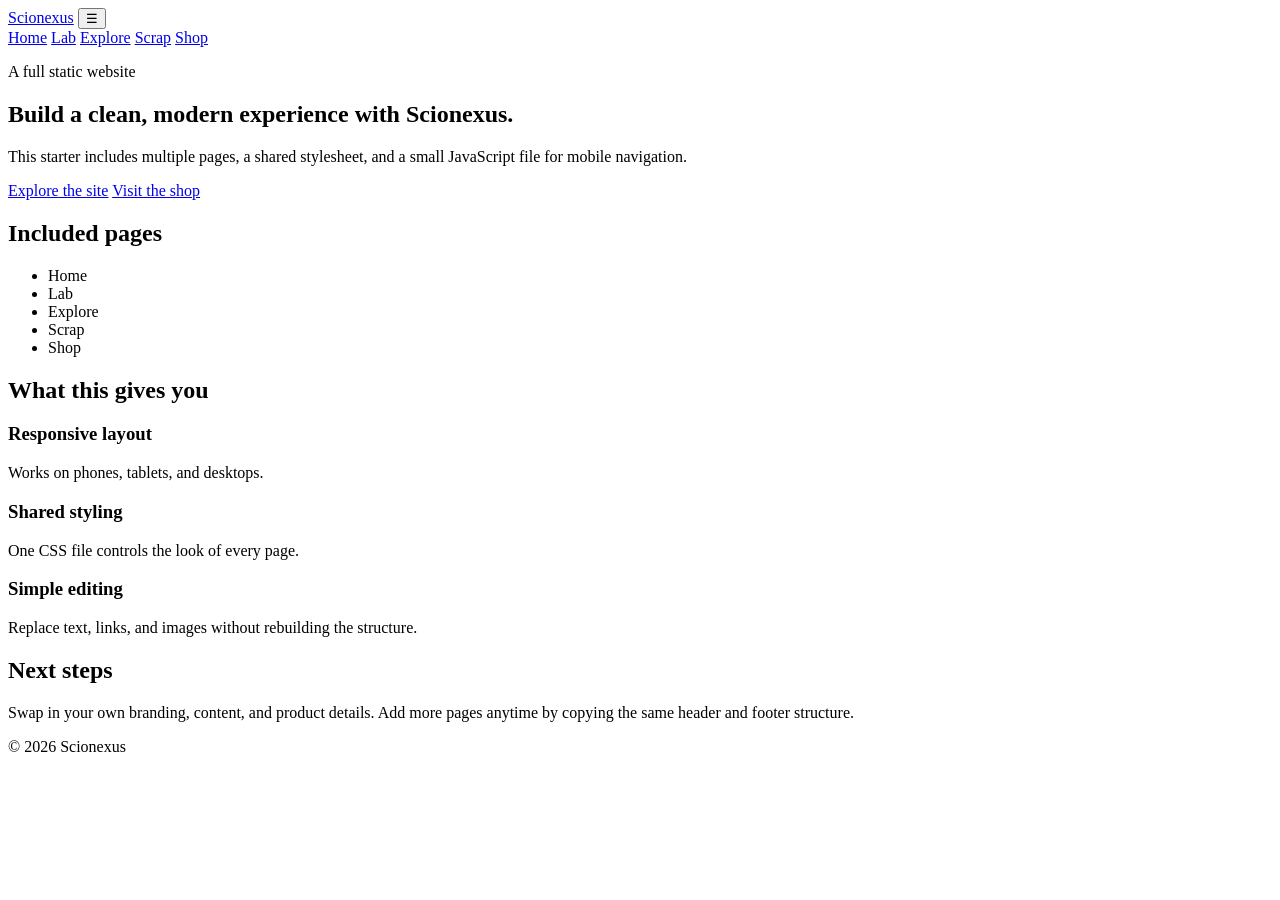
==== index.html @ 81968877 "Create index.html for Scionexus website This HTML file serves as the main structure for the Scionexu" ====
<!doctype html>
<html lang="en">
<head>
  <meta charset="utf-8" />
  <meta name="viewport" content="width=device-width, initial-scale=1" />
  <title>Scionexus | Home</title>
  <meta name="description" content="Scionexus is a modern, responsive website built for GitHub Pages." />
  <link rel="stylesheet" href="styles.css" />
</head>
<body>
  <header class="topbar">
    <a class="brand" href="index.html">Scionexus</a>
    <button class="menu-btn" id="menuBtn" aria-label="Open menu" aria-expanded="false">☰</button>
    <nav class="nav" id="nav">
      <a href="index.html">Home</a>
      <a href="lab.html">Lab</a>
      <a href="explore.html">Explore</a>
      <a href="scrap.html">Scrap</a>
      <a href="shop.html">Shop</a>
    </nav>
  </header>

  <main>
    <section class="hero">
      <div class="hero-copy">
        <p class="eyebrow">A full static website</p>
        <h1>Build a clean, modern experience with Scionexus.</h1>
        <p class="lead">This starter includes multiple pages, a shared stylesheet, and a small JavaScript file for mobile navigation.</p>
        <div class="actions">
          <a class="btn primary" href="explore.html">Explore the site</a>
          <a class="btn secondary" href="shop.html">Visit the shop</a>
        </div>
      </div>

      <aside class="hero-card">
        <h2>Included pages</h2>
        <ul>
          <li>Home</li>
          <li>Lab</li>
          <li>Explore</li>
          <li>Scrap</li>
          <li>Shop</li>
        </ul>
      </aside>
    </section>

    <section class="section">
      <h2>What this gives you</h2>
      <div class="grid">
        <article class="card">
          <h3>Responsive layout</h3>
          <p>Works on phones, tablets, and desktops.</p>
        </article>
        <article class="card">
          <h3>Shared styling</h3>
          <p>One CSS file controls the look of every page.</p>
        </article>
        <article class="card">
          <h3>Simple editing</h3>
          <p>Replace text, links, and images without rebuilding the structure.</p>
        </article>
      </div>
    </section>

    <section class="section alt">
      <h2>Next steps</h2>
      <p>Swap in your own branding, content, and product details. Add more pages anytime by copying the same header and footer structure.</p>
    </section>
  </main>

  <footer class="footer">
    <p>© 2026 Scionexus</p>
  </footer>

  <script src="script.js"></script>
</body>
</html>
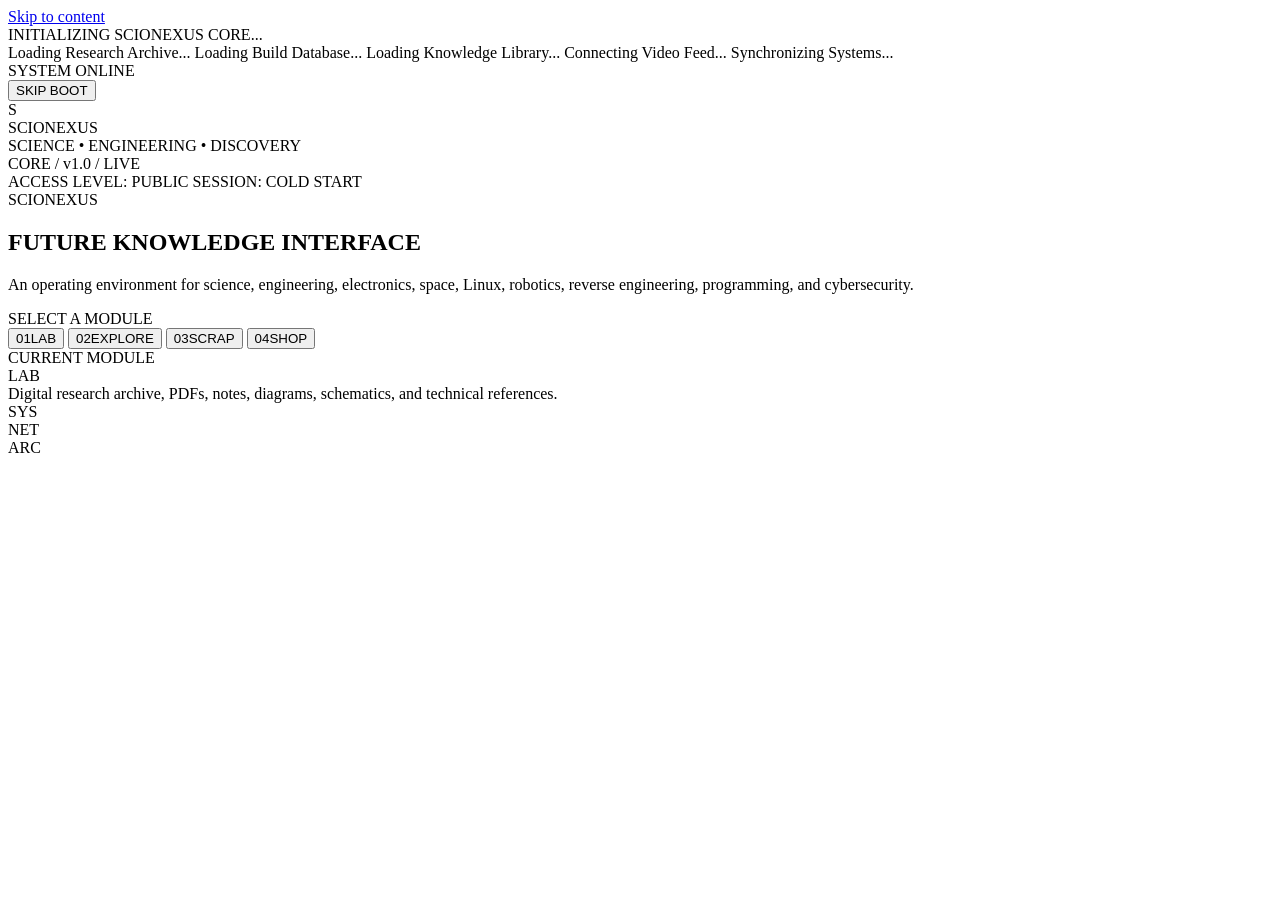
==== commit e3ee1199: "Revise title, description, and layout for Scionexus Updated the title and description for the Scione" ====
--- a/index.html
+++ b/index.html
@@ -3,74 +3,96 @@
 <head>
   <meta charset="utf-8" />
   <meta name="viewport" content="width=device-width, initial-scale=1" />
-  <title>Scionexus | Home</title>
-  <meta name="description" content="Scionexus is a modern, responsive website built for GitHub Pages." />
-  <link rel="stylesheet" href="styles.css" />
+  <title>Scionexus | Core Interface</title>
+  <meta name="description" content="Scionexus is an immersive science and engineering command interface built for GitHub Pages." />
+  <meta name="theme-color" content="#000000" />
+  <link rel="preconnect" href="https://fonts.googleapis.com" />
+  <link rel="preconnect" href="https://fonts.gstatic.com" crossorigin />
+  <link href="https://fonts.googleapis.com/css2?family=Inter:wght@400;500;600;700;800&family=Share+Tech+Mono&display=swap" rel="stylesheet" />
+  <link rel="stylesheet" href="style.css" />
 </head>
 <body>
-  <header class="topbar">
-    <a class="brand" href="index.html">Scionexus</a>
-    <button class="menu-btn" id="menuBtn" aria-label="Open menu" aria-expanded="false">☰</button>
-    <nav class="nav" id="nav">
-      <a href="index.html">Home</a>
-      <a href="lab.html">Lab</a>
-      <a href="explore.html">Explore</a>
-      <a href="scrap.html">Scrap</a>
-      <a href="shop.html">Shop</a>
-    </nav>
+  <a class="skip-link" href="#main">Skip to content</a>
+
+  <div class="boot" id="boot" aria-hidden="true">
+    <div class="boot__panel" role="status" aria-live="polite">
+      <div class="boot__title">INITIALIZING SCIONEXUS CORE...</div>
+      <div class="boot__log" id="bootLog">
+        <span>Loading Research Archive...</span>
+        <span>Loading Build Database...</span>
+        <span>Loading Knowledge Library...</span>
+        <span>Connecting Video Feed...</span>
+        <span>Synchronizing Systems...</span>
+      </div>
+      <div class="boot__status" id="bootStatus">SYSTEM ONLINE</div>
+      <button class="boot__skip" id="bootSkip" type="button">SKIP BOOT</button>
+    </div>
+  </div>
+
+  <div class="bg" aria-hidden="true">
+    <div class="bg__grid"></div>
+    <div class="bg__scan"></div>
+    <div class="bg__nodes"></div>
+  </div>
+
+  <header class="chrome">
+    <div class="chrome__brand">
+      <div class="logo-mark" aria-hidden="true">S</div>
+      <div>
+        <div class="chrome__name">SCIONEXUS</div>
+        <div class="chrome__sub">SCIENCE • ENGINEERING • DISCOVERY</div>
+      </div>
+    </div>
+    <div class="chrome__meta mono">CORE / v1.0 / LIVE</div>
   </header>
 
-  <main>
-    <section class="hero">
-      <div class="hero-copy">
-        <p class="eyebrow">A full static website</p>
-        <h1>Build a clean, modern experience with Scionexus.</h1>
-        <p class="lead">This starter includes multiple pages, a shared stylesheet, and a small JavaScript file for mobile navigation.</p>
-        <div class="actions">
-          <a class="btn primary" href="explore.html">Explore the site</a>
-          <a class="btn secondary" href="shop.html">Visit the shop</a>
+  <main id="main" class="shell">
+    <section class="hub" aria-label="Scionexus command hub">
+      <div class="hub__frame">
+        <div class="hub__topline mono">
+          <span>ACCESS LEVEL: PUBLIC</span>
+          <span id="sessionState">SESSION: COLD START</span>
+        </div>
+
+        <div class="radial" id="radial" role="navigation" aria-label="Primary modules">
+          <div class="radial__core" aria-label="Scionexus core">
+            <div class="radial__core-inner">
+              <div class="radial__sig mono">SCIONEXUS</div>
+              <h1 class="radial__title">FUTURE KNOWLEDGE INTERFACE</h1>
+              <p class="radial__copy">An operating environment for science, engineering, electronics, space, Linux, robotics, reverse engineering, programming, and cybersecurity.</p>
+              <div class="radial__hint mono" id="moduleHint">SELECT A MODULE</div>
+            </div>
+          </div>
+
+          <button class="module module--lab is-active" data-target="lab.html" data-title="LAB" data-desc="Digital research archive, PDFs, notes, diagrams, schematics, and technical references." aria-label="Open Lab module">
+            <span class="module__id mono">01</span><span class="module__name">LAB</span>
+          </button>
+          <button class="module module--explore" data-target="explore.html" data-title="EXPLORE" data-desc="Recent transmissions, embedded videos, and channel access." aria-label="Open Explore module">
+            <span class="module__id mono">02</span><span class="module__name">EXPLORE</span>
+          </button>
+          <button class="module module--scrap" data-target="scrap.html" data-title="SCRAP" data-desc="Workshop archive, build logs, parts lists, downloads, and engineering notebooks." aria-label="Open Scrap module">
+            <span class="module__id mono">03</span><span class="module__name">SCRAP</span>
+          </button>
+          <button class="module module--shop" data-target="shop.html" data-title="SHOP" data-desc="Equipment terminal, kits, downloads, PCB files, templates, and future storefront placeholders." aria-label="Open Shop module">
+            <span class="module__id mono">04</span><span class="module__name">SHOP</span>
+          </button>
+        </div>
+
+        <div class="hub__footer">
+          <div class="readout">
+            <div class="readout__label mono">CURRENT MODULE</div>
+            <div class="readout__value" id="activeTitle">LAB</div>
+            <div class="readout__desc" id="activeDesc">Digital research archive, PDFs, notes, diagrams, schematics, and technical references.</div>
+          </div>
+          <div class="diagnostics" aria-label="System diagnostics">
+            <div class="diag"><span class="mono">SYS</span><div class="bar"><i style="width: 84%"></i></div></div>
+            <div class="diag"><span class="mono">NET</span><div class="bar"><i style="width: 73%"></i></div></div>
+            <div class="diag"><span class="mono">ARC</span><div class="bar"><i style="width: 91%"></i></div></div>
+          </div>
         </div>
       </div>
-
-      <aside class="hero-card">
-        <h2>Included pages</h2>
-        <ul>
-          <li>Home</li>
-          <li>Lab</li>
-          <li>Explore</li>
-          <li>Scrap</li>
-          <li>Shop</li>
-        </ul>
-      </aside>
-    </section>
-
-    <section class="section">
-      <h2>What this gives you</h2>
-      <div class="grid">
-        <article class="card">
-          <h3>Responsive layout</h3>
-          <p>Works on phones, tablets, and desktops.</p>
-        </article>
-        <article class="card">
-          <h3>Shared styling</h3>
-          <p>One CSS file controls the look of every page.</p>
-        </article>
-        <article class="card">
-          <h3>Simple editing</h3>
-          <p>Replace text, links, and images without rebuilding the structure.</p>
-        </article>
-      </div>
-    </section>
-
-    <section class="section alt">
-      <h2>Next steps</h2>
-      <p>Swap in your own branding, content, and product details. Add more pages anytime by copying the same header and footer structure.</p>
     </section>
   </main>
-
-  <footer class="footer">
-    <p>© 2026 Scionexus</p>
-  </footer>
 
   <script src="script.js"></script>
 </body>
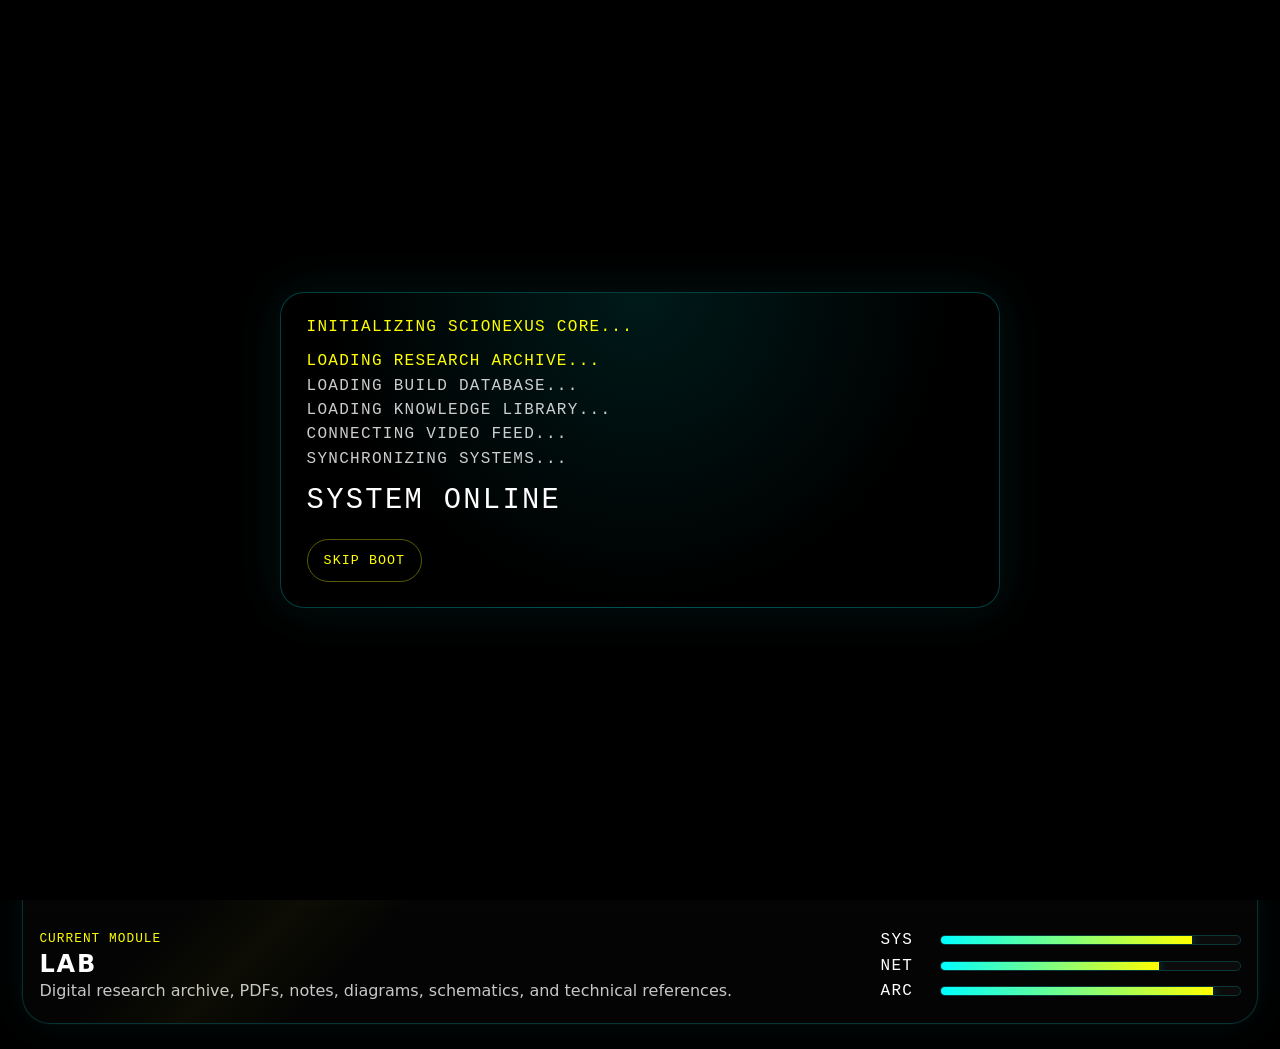
==== commit c069c7d4: "Update title and description in index.html" ====
--- a/index.html
+++ b/index.html
@@ -58,8 +58,8 @@
           <div class="radial__core" aria-label="Scionexus core">
             <div class="radial__core-inner">
               <div class="radial__sig mono">SCIONEXUS</div>
-              <h1 class="radial__title">FUTURE KNOWLEDGE INTERFACE</h1>
-              <p class="radial__copy">An operating environment for science, engineering, electronics, space, Linux, robotics, reverse engineering, programming, and cybersecurity.</p>
+              <h1 class="radial__title">Smart Nav</h1>
+              <p class="radial__copy"></p>
               <div class="radial__hint mono" id="moduleHint">SELECT A MODULE</div>
             </div>
           </div>
--- a/style.css
+++ b/style.css
@@ -0,0 +1,132 @@
+*{box-sizing:border-box}
+html{scroll-behavior:smooth}
+body{margin:0;background:#000;color:#fff;font-family:Inter,system-ui,sans-serif;overflow-x:hidden}
+a{color:inherit;text-decoration:none}
+.mono,.kicker,.chrome__meta,.module__id,.module__name,.boot__title,.boot__log,.boot__status,.boot__skip,.panel__badge,.tag-grid,.file-card__top,.file-card__bottom,.video-card__thumb,.project-card__top,.project-card__meta{font-family:"Share Tech Mono",monospace;letter-spacing:.08em;text-transform:uppercase}
+.skip-link{position:absolute;left:-999px;top:1rem;background:#fff;color:#000;padding:.75rem 1rem;z-index:99}
+.skip-link:focus{left:1rem}
+.bg{position:fixed;inset:0;pointer-events:none;z-index:-2;background:radial-gradient(circle at 50% 20%,rgba(0,255,255,.08),transparent 35%),radial-gradient(circle at 75% 60%,rgba(255,255,0,.08),transparent 30%),#000}
+.bg__grid,.bg__scan,.bg__nodes{position:absolute;inset:0}
+.bg__grid{background-image:linear-gradient(rgba(0,255,255,.06) 1px,transparent 1px),linear-gradient(90deg,rgba(0,255,255,.06) 1px,transparent 1px);background-size:72px 72px;mask-image:linear-gradient(to bottom,rgba(0,0,0,.9),rgba(0,0,0,.15))}
+.bg__scan{background:linear-gradient(to bottom,transparent,rgba(255,255,255,.05),transparent);height:18%;animation:scan 8s linear infinite}
+.bg__nodes{background-image:radial-gradient(circle,rgba(255,255,0,.8) 0 1px,transparent 1.5px);background-size:140px 140px;opacity:.12;animation:float 28s linear infinite}
+.chrome{display:flex;justify-content:space-between;align-items:center;padding:1.1rem 1.4rem;border-bottom:1px solid rgba(0,255,255,.18);background:linear-gradient(to bottom,rgba(0,0,0,.86),rgba(0,0,0,.35));backdrop-filter:blur(10px);position:sticky;top:0;z-index:20}
+.chrome__brand{display:flex;align-items:center;gap:.9rem}
+.logo-mark{width:3rem;height:3rem;border:1px solid rgba(255,255,0,.85);border-radius:50%;display:grid;place-items:center;color:#ff0;box-shadow:0 0 25px rgba(255,255,0,.25),inset 0 0 18px rgba(0,255,255,.12)}
+.chrome__name{font-weight:800;letter-spacing:.18em}
+.chrome__sub{font-size:.72rem;color:rgba(255,255,255,.66)}
+.chrome__meta{font-size:.8rem;color:#ff0;border:1px solid rgba(255,255,0,.3);padding:.55rem .8rem;border-radius:999px}
+.shell,.page{max-width:1400px;margin:0 auto;padding:1.4rem}
+.hub{min-height:calc(100vh - 5.4rem);display:grid;place-items:center}
+.hub__frame{width:min(1280px,100%);border:1px solid rgba(0,255,255,.18);background:linear-gradient(180deg,rgba(255,255,255,.03),rgba(255,255,255,.015));box-shadow:0 0 0 1px rgba(255,255,255,.02),0 0 40px rgba(0,255,255,.05);backdrop-filter:blur(12px);padding:1rem;border-radius:28px;position:relative;overflow:hidden}
+.hub__frame:before{content:"";position:absolute;inset:0;background:linear-gradient(135deg,transparent 0 45%,rgba(255,255,0,.08) 50%,transparent 55%);opacity:.45;pointer-events:none;animation:glide 14s linear infinite}
+.hub__topline,.hub__footer{display:flex;justify-content:space-between;gap:1rem;align-items:center}
+.hub__topline{color:rgba(255,255,255,.7);font-size:.8rem;padding:.6rem .8rem 1rem}
+.radial{position:relative;aspect-ratio:1/1;width:min(760px,92vw);margin:0 auto;display:grid;place-items:center}
+.radial__core {
+  width: min(300px, 42vw);
+  height: min(300px, 42vw);
+  border-radius: 50%;
+  border: 1px solid rgba(255,255,0,.5);
+  box-shadow: 0 0 30px rgba(255,255,0,.12), inset 0 0 50px rgba(0,255,255,.05);
+  background: radial-gradient(circle at 50% 35%, rgba(0,255,255,.12), rgba(0,0,0,.15) 58%, rgba(0,0,0,.6) 100%);
+  display: grid;
+  place-items: center;
+  text-align: center;
+  padding: 1rem;
+  position: relative;
+  z-index: 2;
+}
+
+.radial__core-inner {
+  display: flex;
+  flex-direction: column;
+  justify-content: center;
+  align-items: center;
+  width: min(24rem, 85%);
+  gap: 0.5rem;
+}
+.radial__sig{color:#ff0;font-size:.85rem}
+.radial__title {
+  margin: 0;
+  font-size: clamp(1.35rem, 2.6vw, 2.5rem);
+  line-height: 0.95;
+  letter-spacing: 0.08em;
+}
+
+.radial__copy {
+  margin: 0;
+  max-width: 22rem;
+  color: rgba(255,255,255,.82);
+  font-size: 1rem;
+}
+.radial__hint{margin-top:1rem;color:#ff0}
+.module{position:absolute;width:clamp(132px,15vw,190px);height:clamp(132px,15vw,190px);border-radius:50%;border:1px solid rgba(0,255,255,.35);background:radial-gradient(circle at 35% 30%,rgba(0,255,255,.18),rgba(255,255,255,.03) 40%,rgba(0,0,0,.3) 100%);color:#fff;display:flex;flex-direction:column;align-items:center;justify-content:center;gap:.35rem;cursor:pointer;transition:transform .25s ease,box-shadow .25s ease,border-color .25s ease,filter .25s ease}
+.module:hover,.module:focus-visible,.module.is-active{transform:scale(1.05);box-shadow:0 0 30px rgba(0,255,255,.22),0 0 42px rgba(255,255,0,.15);border-color:#ff0;outline:none}
+.module__id{color:#ff0;font-size:.75rem}
+.module__name{font-size:1.15rem;font-weight:800;letter-spacing:.14em}
+.module--lab{top:3%;left:50%;transform:translateX(-50%)}
+.module--explore{right:2%;top:50%;transform:translateY(-50%)}
+.module--scrap{bottom:3%;left:50%;transform:translateX(-50%)}
+.module--shop{left:2%;top:50%;transform:translateY(-50%)}
+.module--lab:hover,.module--lab.is-active{transform:translateX(-50%) scale(1.05)}
+.module--scrap:hover,.module--scrap.is-active{transform:translateX(-50%) scale(1.05)}
+.module--explore:hover,.module--explore.is-active,.module--shop:hover,.module--shop.is-active{transform:translateY(-50%) scale(1.05)}
+.readout{max-width:46rem}
+.readout__label{color:#ff0;font-size:.8rem}
+.readout__value{font-size:1.5rem;font-weight:800;letter-spacing:.08em;margin:.2rem 0}
+.readout__desc{color:rgba(255,255,255,.78)}
+.diagnostics{min-width:min(360px,100%)}
+.diag{display:grid;grid-template-columns:48px 1fr;gap:.7rem;align-items:center;margin:.45rem 0}
+.bar{height:10px;border:1px solid rgba(0,255,255,.18);background:rgba(255,255,255,.03);border-radius:999px;overflow:hidden}
+.bar i{display:block;height:100%;background:linear-gradient(90deg,#0ff,#ff0);box-shadow:0 0 12px rgba(0,255,255,.35)}
+.panel{border:1px solid rgba(0,255,255,.18);background:linear-gradient(180deg,rgba(255,255,255,.03),rgba(255,255,255,.01));backdrop-filter:blur(10px);border-radius:24px;box-shadow:0 0 30px rgba(0,255,255,.05);position:relative;overflow:hidden}
+.panel:before{content:"";position:absolute;inset:0;background:linear-gradient(135deg,transparent 0 45%,rgba(255,255,0,.06) 50%,transparent 55%);opacity:.3;pointer-events:none}
+.page__hero{display:flex;justify-content:space-between;align-items:end;gap:1rem;padding:1.4rem 1.4rem 1.2rem}
+.kicker{color:#ff0;font-size:.78rem}
+.page h1{margin:.15rem 0 0;font-size:clamp(2.5rem,5vw,5rem);letter-spacing:.08em}
+.lede{max-width:60ch;color:rgba(255,255,255,.82)}
+.btn{display:inline-flex;align-items:center;justify-content:center;padding:.9rem 1.1rem;border-radius:999px;border:1px solid rgba(0,255,255,.25);background:rgba(255,255,255,.03);box-shadow:0 0 24px rgba(0,255,255,.06);font-family:"Share Tech Mono",monospace;letter-spacing:.08em;text-transform:uppercase}
+.btn--primary{background:linear-gradient(90deg,rgba(0,255,255,.18),rgba(255,255,0,.12));color:#fff;border-color:#ff0}
+.section-block{padding:1.2rem 1.4rem;margin-top:1.2rem}
+.section-block h2,.grid h3{margin-top:0;letter-spacing:.08em}
+.tag-grid{display:flex;flex-wrap:wrap;gap:.65rem}
+.tag-grid span{padding:.55rem .75rem;border:1px solid rgba(0,255,255,.18);border-radius:999px;color:#ff0;background:rgba(255,255,255,.02)}
+.grid{display:grid;gap:1rem;margin-top:1.2rem}
+.grid--labs,.grid--videos,.grid--projects,.grid--shop{grid-template-columns:repeat(2,minmax(0,1fr))}
+.file-card,.video-card,.project-card,.shop-card{padding:1.2rem}
+.file-card__top,.file-card__bottom,.video-card__thumb,.project-card__top,.project-card__meta{color:#ff0;font-size:.78rem}
+.video-card__thumb{height:180px;border:1px solid rgba(0,255,255,.2);border-radius:18px;display:grid;place-items:center;background:linear-gradient(135deg,rgba(0,255,255,.1),rgba(255,255,255,.03));margin-bottom:1rem;position:relative;overflow:hidden}
+.video-card__thumb:after{content:"";position:absolute;inset:0;background:repeating-linear-gradient(180deg,transparent 0 8px,rgba(255,255,255,.04) 8px 9px);mix-blend-mode:screen}
+.boot{position:fixed;inset:0;background:#000;z-index:100;display:grid;place-items:center;transition:opacity .45s ease,visibility .45s ease}
+.boot.is-hidden{opacity:0;visibility:hidden;pointer-events:none}
+.boot__panel{width:min(720px,92vw);padding:1.6rem;border:1px solid rgba(0,255,255,.25);background:radial-gradient(circle at top,rgba(0,255,255,.1),rgba(0,0,0,.85) 65%);box-shadow:0 0 48px rgba(0,255,255,.08);border-radius:24px;text-align:left}
+.boot__title{color:#ff0;font-size:1rem;margin-bottom:1rem}
+.boot__log{display:grid;gap:.4rem;color:rgba(255,255,255,.8)}
+.boot__status{margin-top:1rem;font-size:1.8rem;color:#fff}
+.boot__skip{margin-top:1.4rem;padding:.8rem 1rem;border-radius:999px;border:1px solid rgba(255,255,0,.35);background:transparent;color:#ff0;cursor:pointer}
+.panel__badge{color:#ff0;border:1px solid rgba(255,255,0,.25);padding:.7rem .85rem;border-radius:999px}
+@keyframes scan{0%{transform:translateY(-20%)}100%{transform:translateY(5200%)}}
+@keyframes glide{0%{transform:translateX(-120%)}100%{transform:translateX(120%)}}
+@keyframes float{0%{transform:translate3d(0,0,0)}50%{transform:translate3d(0,-12px,0)}100%{transform:translate3d(0,0,0)}}
+@media (max-width: 980px){
+  .hub__footer,.page__hero{flex-direction:column;align-items:flex-start}
+  .radial{width:min(640px,96vw)}
+  .grid--labs,.grid--videos,.grid--projects,.grid--shop{grid-template-columns:1fr}
+  .diagnostics{min-width:100%}
+}
+@media (max-width: 680px){
+  .chrome{padding:.9rem 1rem}
+  .chrome__sub{display:none}
+  .hub{min-height:auto;padding-top:1rem}
+  .hub__frame{padding:.7rem}
+  .radial{width:min(94vw,560px);aspect-ratio:auto;min-height:540px}
+  .radial__core{width:min(240px,58vw);height:min(240px,58vw)}
+  .module{width:120px;height:120px}
+  .module__name{font-size:1rem}
+  .module--lab{top:0}
+  .module--scrap{bottom:0}
+  .module--shop{left:0}
+  .module--explore{right:0}
+  .page,.shell{padding:1rem}
+}
